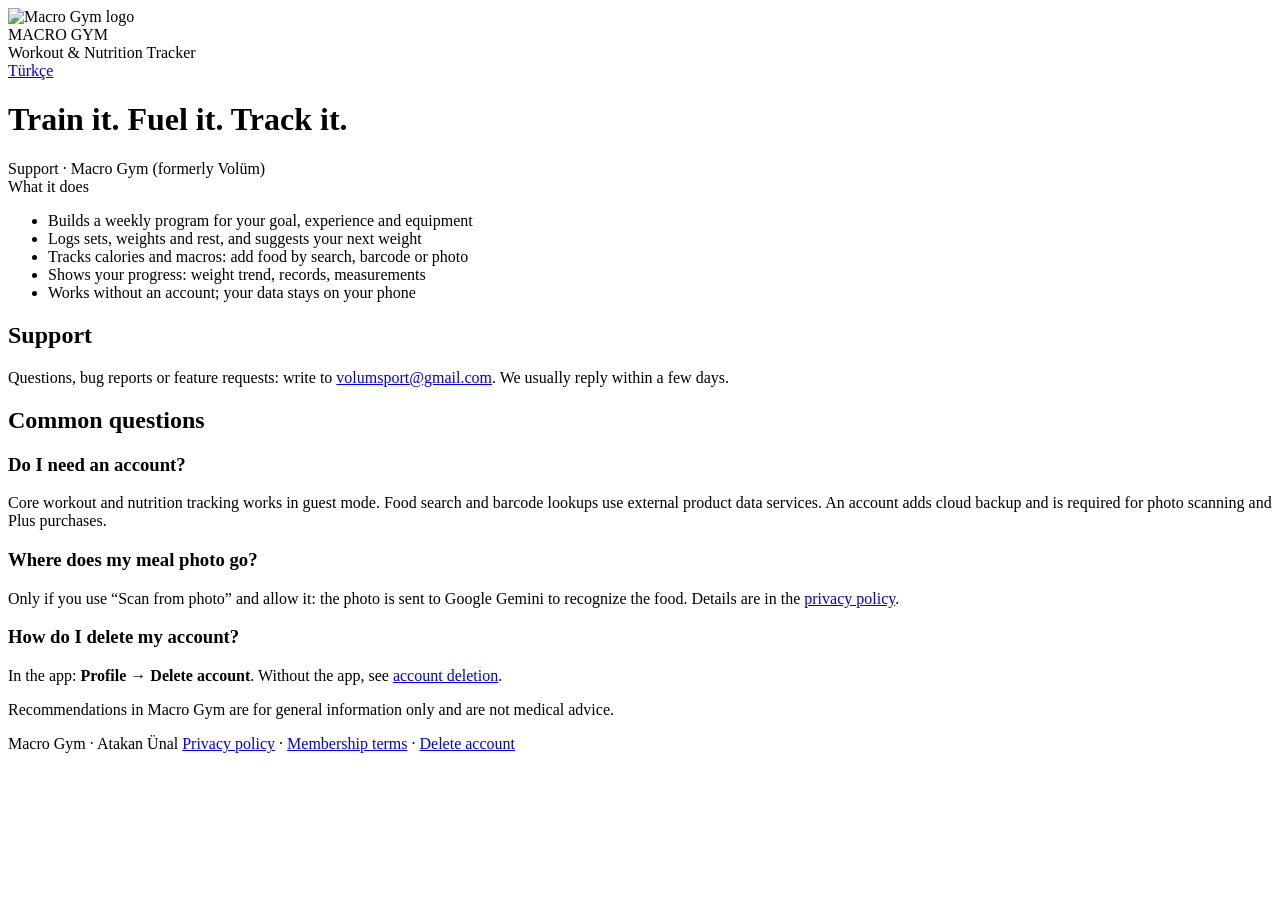
==== index.html @ 7dbd4325 "Publish Macro Gym support and policy pages" ====
<!doctype html>
<html lang="en">
<head>
<meta charset="utf-8">
<meta name="viewport" content="width=device-width, initial-scale=1">
<title>Macro Gym — Workout &amp; Nutrition Tracker</title>
<meta name="description" content="Macro Gym puts your workouts and your macros in one app: workout logging, a program built for your goal, calorie and macro tracking with photo, barcode and search.">
<link rel="icon" href="/macro-gym-site/logo.png">
<link rel="stylesheet" href="/macro-gym-site/stil.css">
<link rel="alternate" hreflang="tr" href="https://ataknunal.github.io/macro-gym-site/tr/gizlilik/">
</head>
<body>
<div class="sarmal">

<header class="ust">
  <img src="/macro-gym-site/logo.png" alt="Macro Gym logo">
  <div>
    <div class="marka">MACRO GYM</div>
    <div class="alt">Workout &amp; Nutrition Tracker</div>
  </div>
  <a class="dil" href="/macro-gym-site/tr/gizlilik/" hreflang="tr" lang="tr">Türkçe</a>
</header>

<h1>Train it. Fuel it. Track it.</h1>
<div class="tarih">Support · Macro Gym (formerly Volüm)</div>

<div class="kart">
  <div class="baslik">What it does</div>
  <ul>
    <li>Builds a weekly program for your goal, experience and equipment</li>
    <li>Logs sets, weights and rest, and suggests your next weight</li>
    <li>Tracks calories and macros: add food by search, barcode or photo</li>
    <li>Shows your progress: weight trend, records, measurements</li>
    <li>Works without an account; your data stays on your phone</li>
  </ul>
</div>

<h2>Support</h2>
<p>Questions, bug reports or feature requests: write to
<a href="mailto:volumsport@gmail.com?subject=Macro%20Gym%20support">volumsport@gmail.com</a>.
We usually reply within a few days.</p>

<h2>Common questions</h2>
<h3>Do I need an account?</h3>
<p>Core workout and nutrition tracking works in guest mode. Food search and barcode
lookups use external product data services. An account adds cloud backup and is
required for photo scanning and Plus purchases.</p>
<h3>Where does my meal photo go?</h3>
<p>Only if you use “Scan from photo” and allow it: the photo is sent to Google Gemini to
recognize the food. Details are in the <a href="/macro-gym-site/privacy/">privacy policy</a>.</p>
<h3>How do I delete my account?</h3>
<p>In the app: <strong>Profile → Delete account</strong>. Without the app, see
<a href="/macro-gym-site/delete-account/">account deletion</a>.</p>

<div class="not">
  <p>Recommendations in Macro Gym are for general information only and are not medical
  advice.</p>
</div>

<footer>
  <span>Macro Gym · Atakan Ünal</span>
  <span><a href="/macro-gym-site/privacy/">Privacy policy</a> · <a href="/macro-gym-site/terms/">Membership terms</a> · <a href="/macro-gym-site/delete-account/">Delete account</a></span>
</footer>

</div>
</body>
</html>
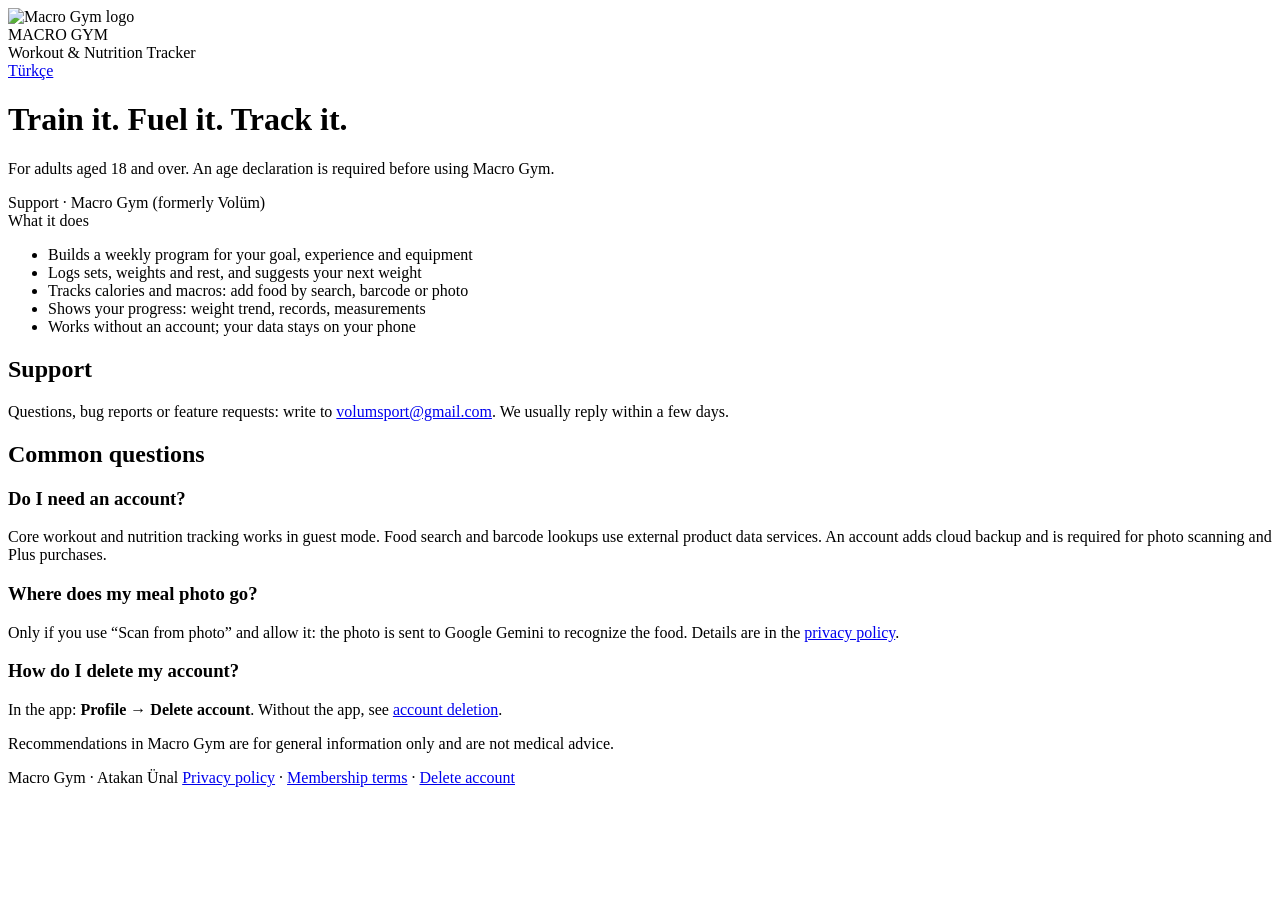
==== commit 28516265: "Declare adult-only access and disabled app error reporting" ====
--- a/index.html
+++ b/index.html
@@ -22,6 +22,7 @@
 </header>
 
 <h1>Train it. Fuel it. Track it.</h1>
+<p>For adults aged 18 and over. An age declaration is required before using Macro Gym.</p>
 <div class="tarih">Support · Macro Gym (formerly Volüm)</div>
 
 <div class="kart">
